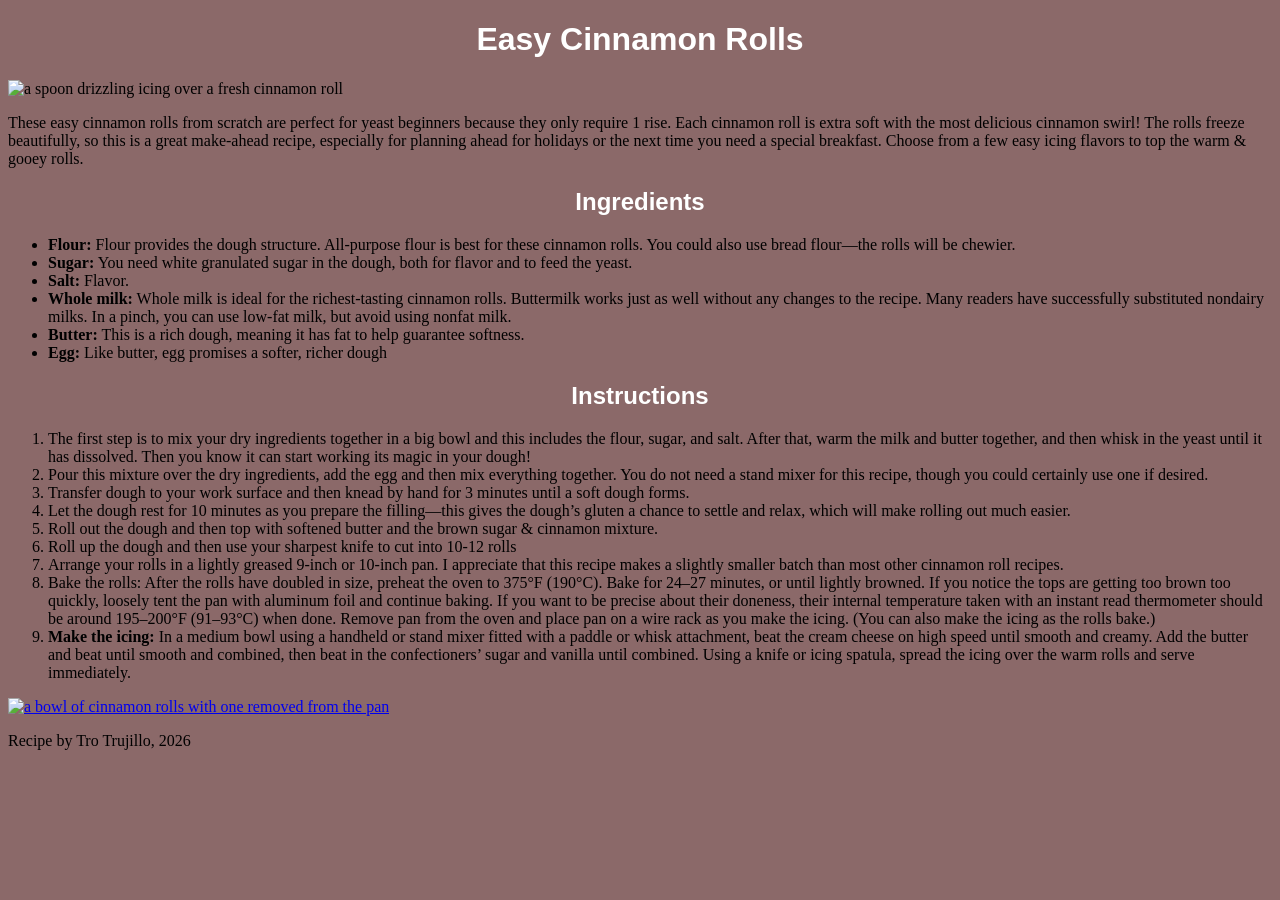
==== week-7/index.html @ 6b14164a "Refactor code structure for improved readability and maintainability" ====
<!DOCTYPE HTML>

<html lang="en">
  <head>
    <meta charset="UTF-8" />
    <meta name="viewport" content="width=device-width, initial-scale=1.0">
    <title>Easy Cinnamon Rolls</title>
    <link rel="preconnect" href="https://fonts.googleapis.com">
    <link rel="preconnect" href="https://fonts.gstatic.com" crossorigin>
    <link href="https://fonts.googleapis.com/css2?family=Instrument+Serif:ital@0;1&family=League+Gothic&display=swap" rel="stylesheet">
    <link rel="stylesheet" href="styles.css">
    </head>
<body>
  <main>
    <h1> Easy Cinnamon Rolls</h1>
    <section id="overview">
      <img src="cinnamon-rolls.jpg" alt="a spoon drizzling icing over a fresh cinnamon roll">
      <p>These easy cinnamon rolls from scratch are perfect for yeast beginners because they only require 1 rise. Each cinnamon roll is extra soft with the most delicious cinnamon swirl! The rolls freeze beautifully, so this is a great make-ahead recipe, especially for planning ahead for holidays or the next time you need a special breakfast. Choose from a few easy icing flavors to top the warm & gooey rolls.</p>
    </section>
    <section id="ingredients">
      <h2>Ingredients</h2>
      <ul>
        <li><Strong>Flour:</strong> Flour provides the dough structure. All-purpose flour is best for these cinnamon rolls. You could also use bread flour—the rolls will be chewier.</li>
        <li><strong>Sugar:</Strong> You need white granulated sugar in the dough, both for flavor and to feed the yeast.</li>
        <li><strong>Salt:</strong> Flavor.</li>
        <li><strong>Whole milk:</strong> Whole milk is ideal for the richest-tasting cinnamon rolls. Buttermilk works just as well without any changes to the recipe. Many readers have successfully substituted nondairy milks. In a pinch, you can use low-fat milk, but avoid using nonfat milk.</li>
        <li><strong>Butter:</strong> This is a rich dough, meaning it has fat to help guarantee softness.</li>
        <li><strong>Egg:</strong> Like butter, egg promises a softer, richer dough</li>
      </ul>
    </section>
    <section id="instructions">
      <h2>Instructions</h2>
        <ol>
          <li>The first step is to mix your dry ingredients together in a big bowl and this includes the flour, sugar, and salt. After that, warm the milk and butter together, and then whisk in the yeast until it has dissolved. Then you know it can start working its magic in your dough!</li>
          <li>Pour this mixture over the dry ingredients, add the egg and then mix everything together. You do not need a stand mixer for this recipe, though you could certainly use one if desired.</li>
          <li>Transfer dough to your work surface and then knead by hand for 3 minutes until a soft dough forms.</li>
          <li>Let the dough rest for 10 minutes as you prepare the filling—this gives the dough’s gluten a chance to settle and relax, which will make rolling out much easier.</li>
          <li>Roll out the dough and then top with softened butter and the brown sugar & cinnamon mixture.</li>
          <li>Roll up the dough and then use your sharpest knife to cut into 10-12 rolls</li>
          <li>Arrange your rolls in a lightly greased 9-inch or 10-inch pan. I appreciate that this recipe makes a slightly smaller batch than most other cinnamon roll recipes.</li>
<li>Bake the rolls: After the rolls have doubled in size, preheat the oven to 375°F (190°C). Bake for 24–27 minutes, or until lightly browned. If you notice the tops are getting too brown too quickly, loosely tent the pan with aluminum foil and continue baking. If you want to be precise about their doneness, their internal temperature taken with an instant read thermometer should be around 195–200°F (91–93°C) when done. Remove pan from the oven and place pan on a wire rack as you make the icing. (You can also make the icing as the rolls bake.)</li>
<li><strong>Make the icing:</strong> In a medium bowl using a handheld or stand mixer fitted with a paddle or whisk attachment, beat the cream cheese on high speed until smooth and creamy. Add the butter and beat until smooth and combined, then beat in the confectioners’ sugar and vanilla until combined. Using a knife or icing spatula, spread the icing over the warm rolls and serve immediately.</li>
      </ol>
    </section>
    <section id="recipe-image">
      <a href="https://sallysbakingaddiction.com/wp-content/uploads/2013/05/easy-cinnamon-rolls-with-icing.jpg"><img src="https://sallysbakingaddiction.com/wp-content/uploads/2013/05/easy-cinnamon-rolls-with-icing.jpg" alt="a bowl of cinnamon rolls with one removed from the pan"></a>
    </section>
</body>
<footer>
  <p>Recipe by Tro Trujillo, 2026</p>
</footer>
</html>
---- week-7/styles.css ----
body {
  background-color: #8b6969;
}

.instrument-serif-regular {
  font-family: "Instrument Serif", serif;
  font-weight: 400;
  font-style: normal;
}

.instrument-serif-regular-italic {
  font-family: "Instrument Serif", serif;
  font-weight: 400;
  font-style: italic;
}

h1, h2, h3 {
  color: #fff;
  text-align: center;
  font-family: 'Arial', sans-serif;
}

.league-gothic-regular {
  font-family: "League Gothic", sans-serif;
  font-optical-sizing: auto;
  font-weight: 400;
  font-style: normal;
  font-variation-settings: "wdth" 100;
}
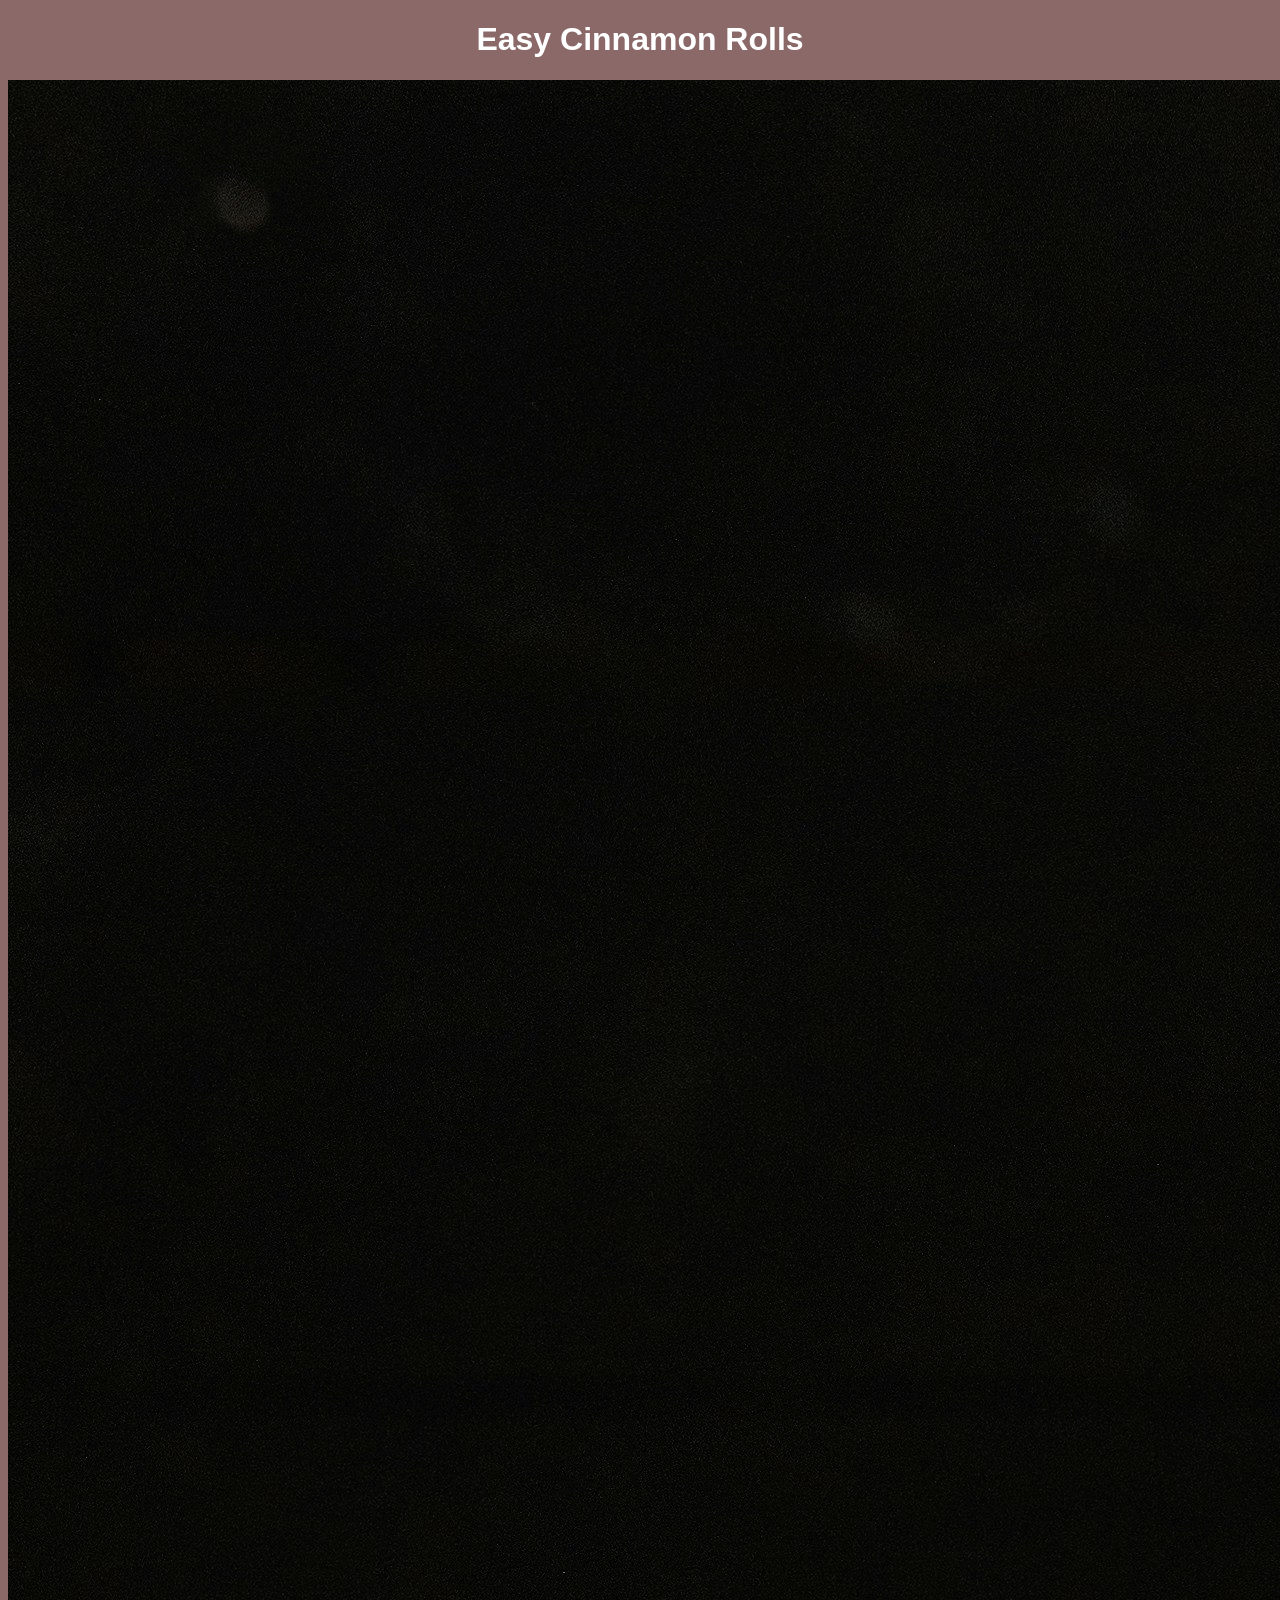
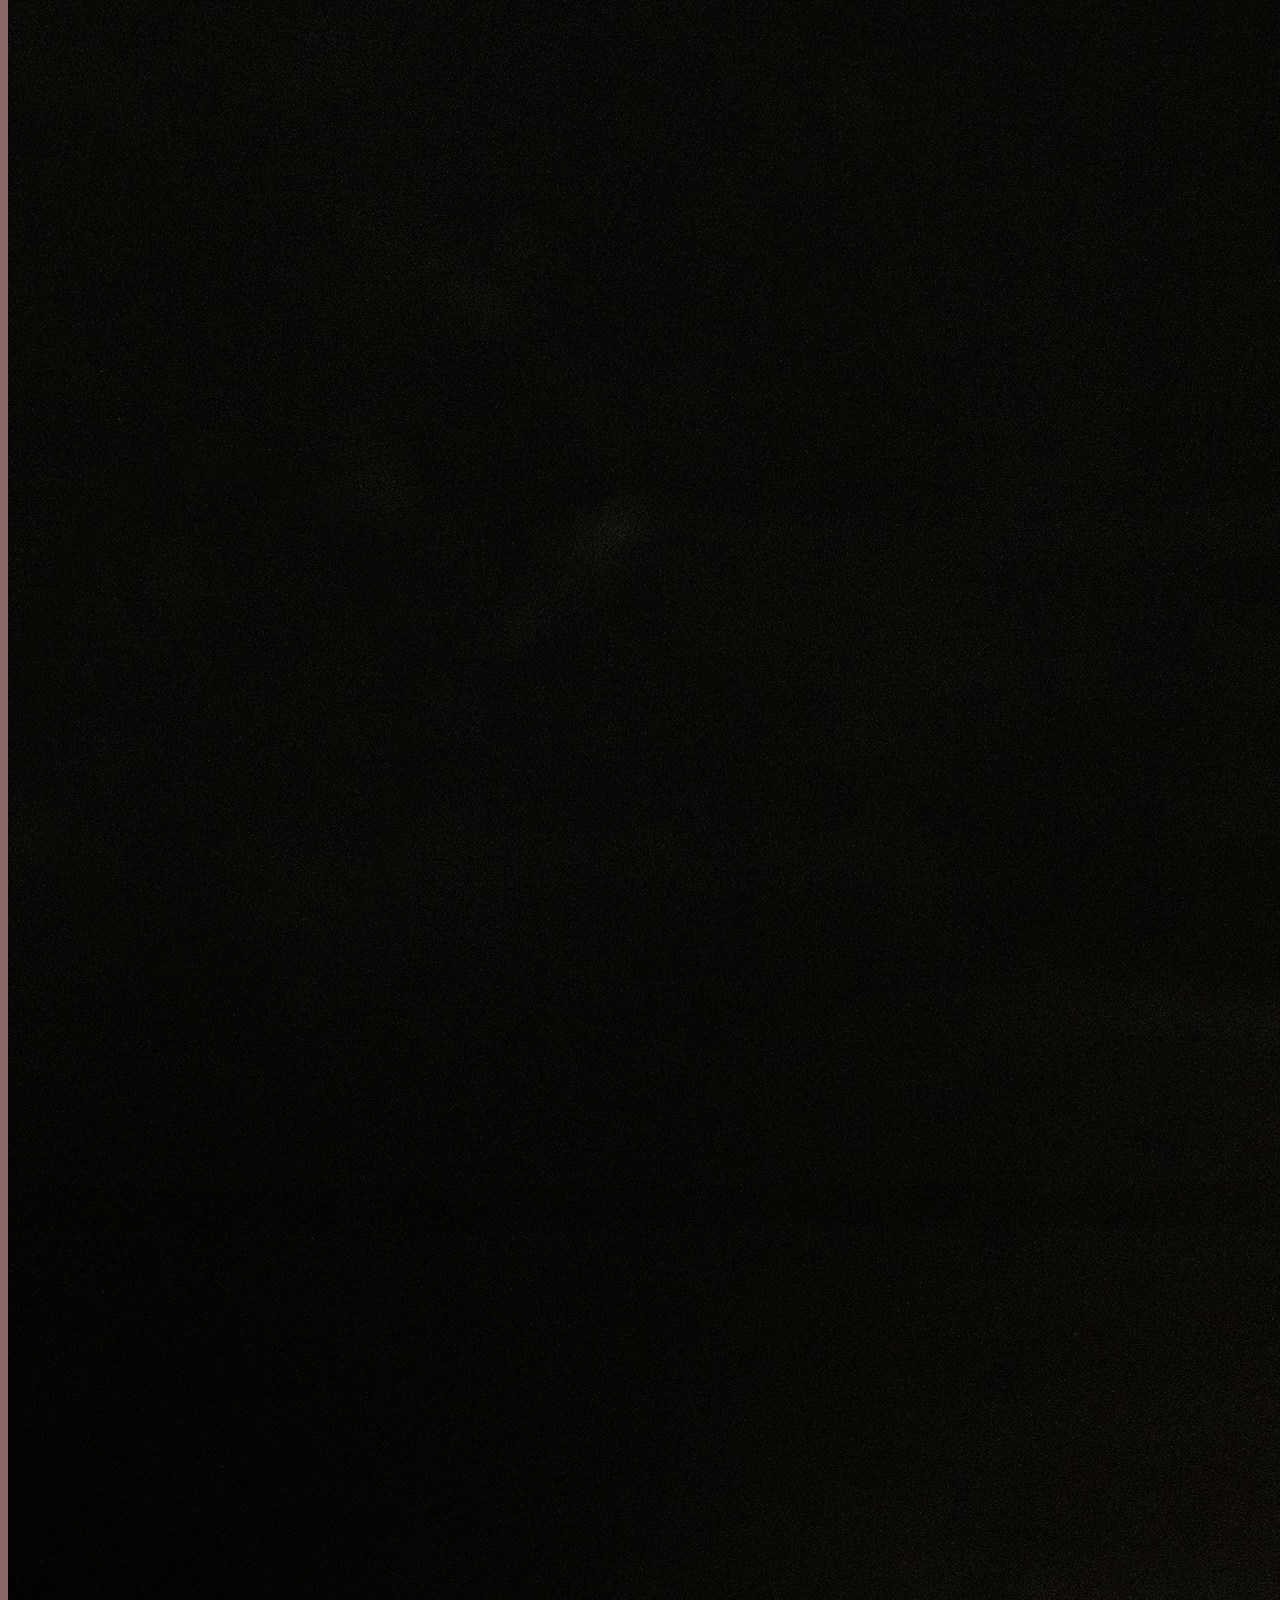
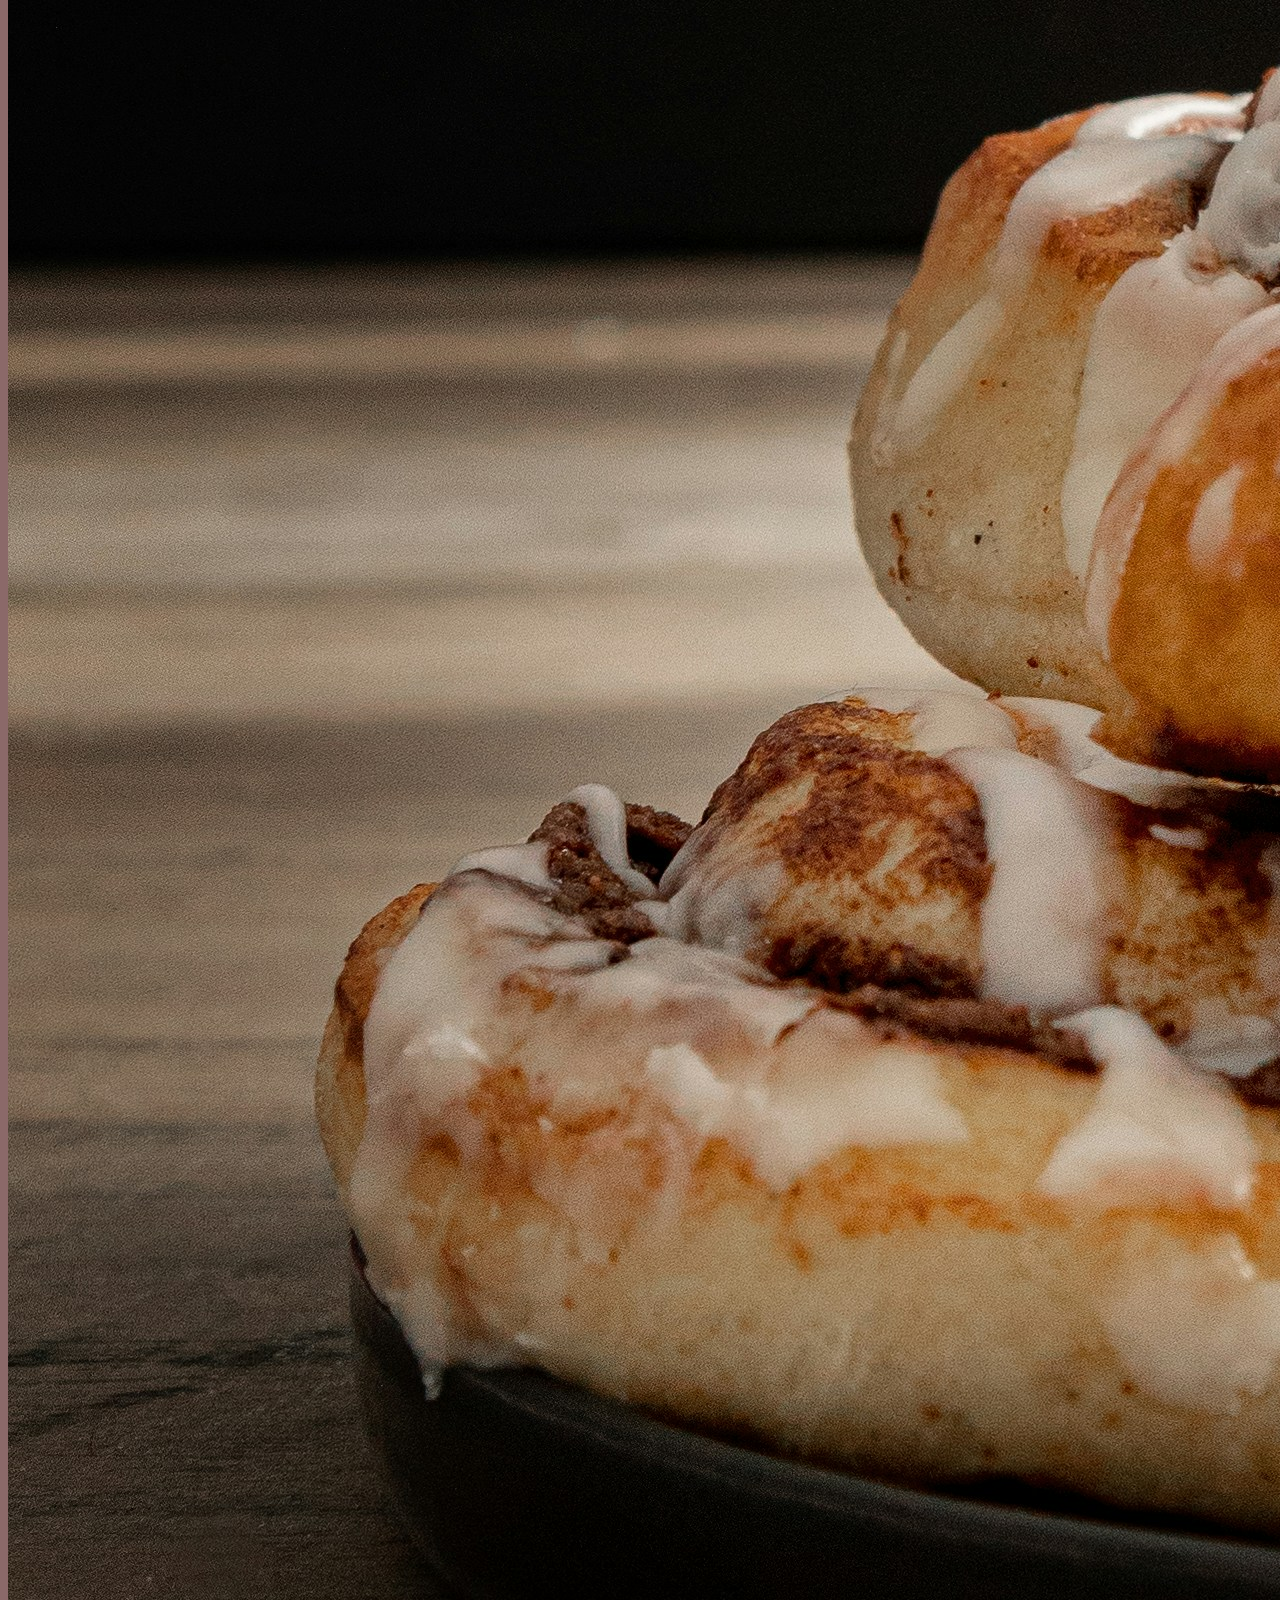
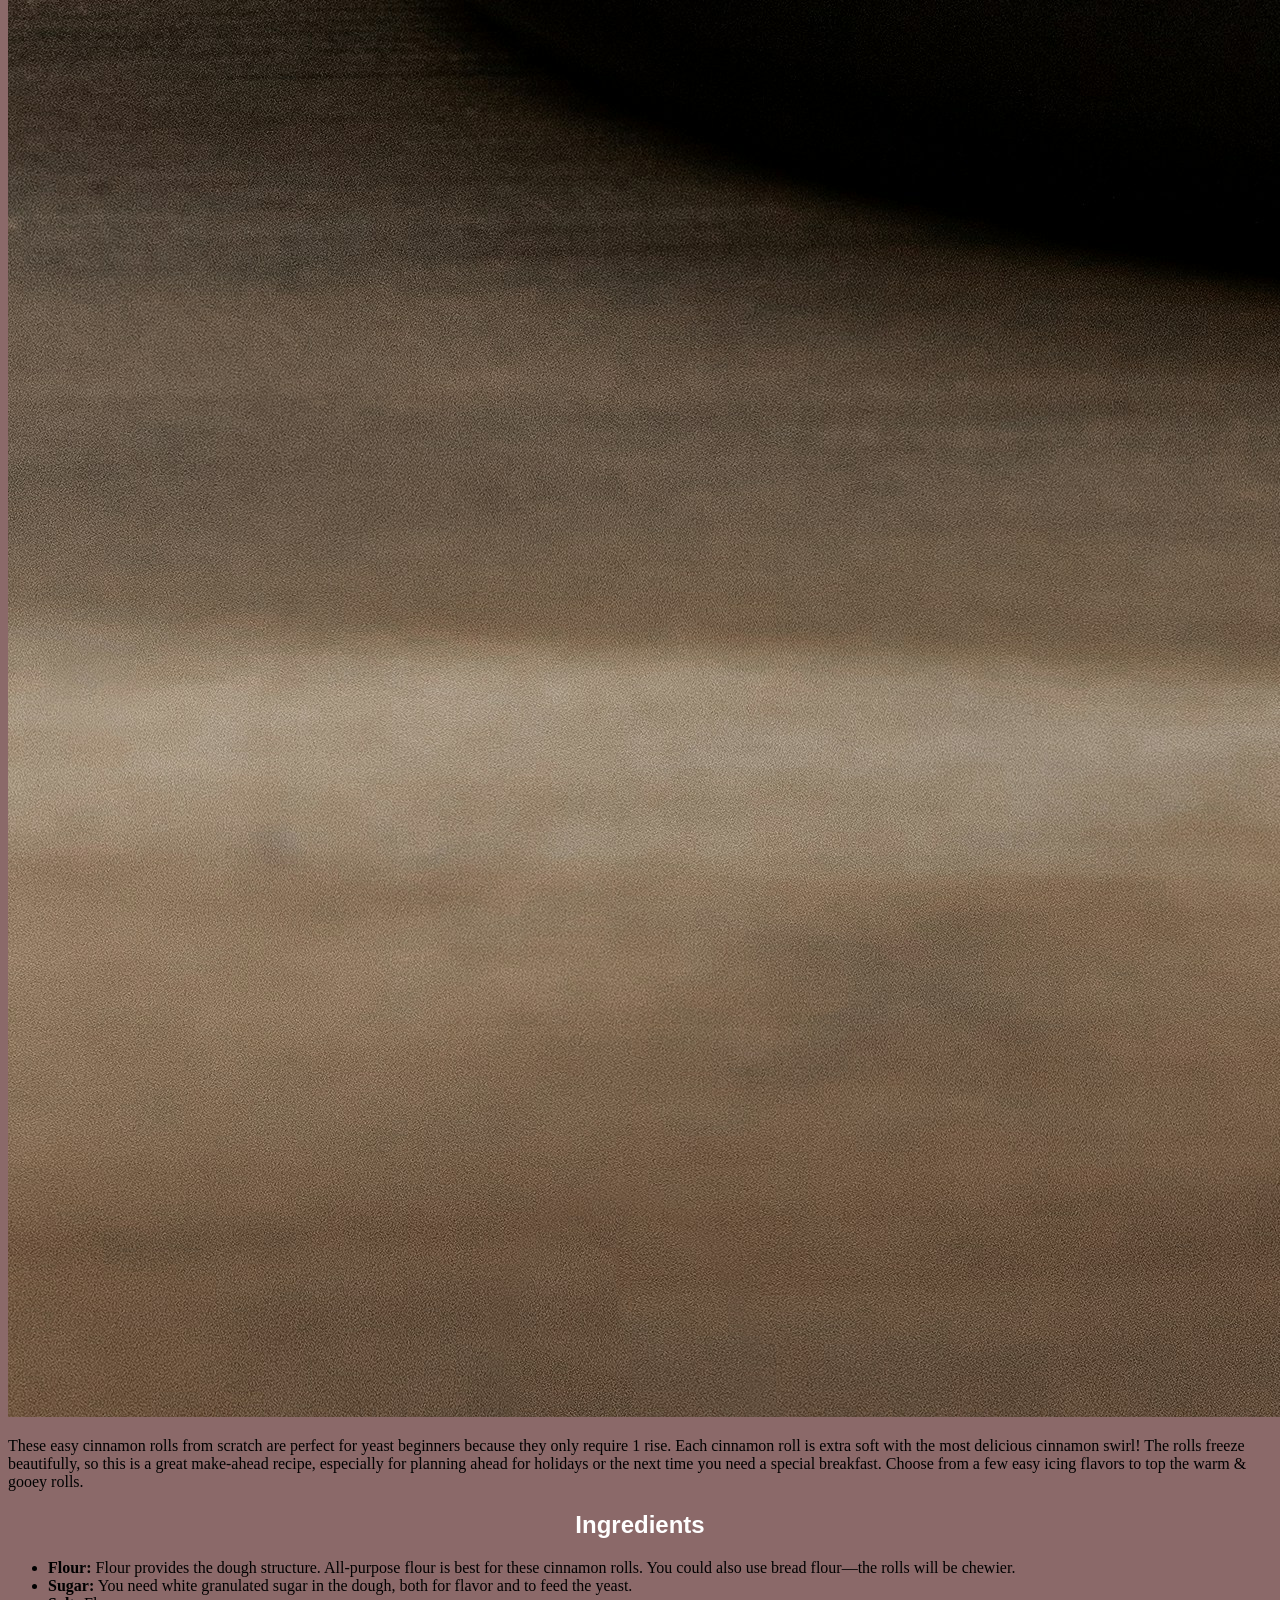
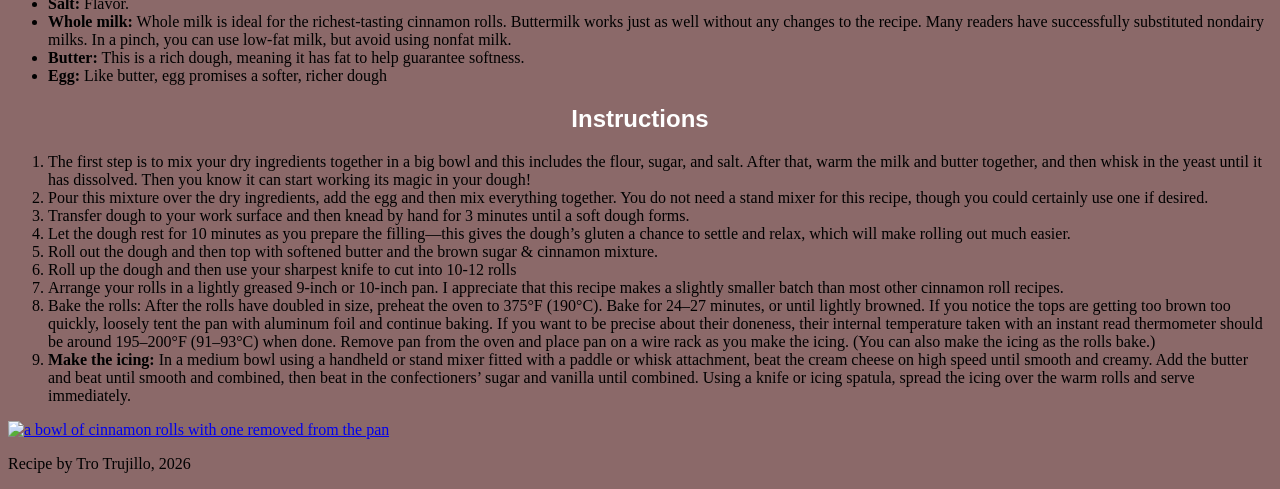
==== commit 478fb1b2: "Update image source path in index.html for correct loading" ====
--- a/week-7/index.html
+++ b/week-7/index.html
@@ -14,7 +14,7 @@
   <main>
     <h1> Easy Cinnamon Rolls</h1>
     <section id="overview">
-      <img src="cinnamon-rolls.jpg" alt="a spoon drizzling icing over a fresh cinnamon roll">
+      <img src="images/eve-maier-toUmtRwoWCA-unsplash.jpg" alt="a spoon drizzling icing over a fresh cinnamon roll">
       <p>These easy cinnamon rolls from scratch are perfect for yeast beginners because they only require 1 rise. Each cinnamon roll is extra soft with the most delicious cinnamon swirl! The rolls freeze beautifully, so this is a great make-ahead recipe, especially for planning ahead for holidays or the next time you need a special breakfast. Choose from a few easy icing flavors to top the warm & gooey rolls.</p>
     </section>
     <section id="ingredients">
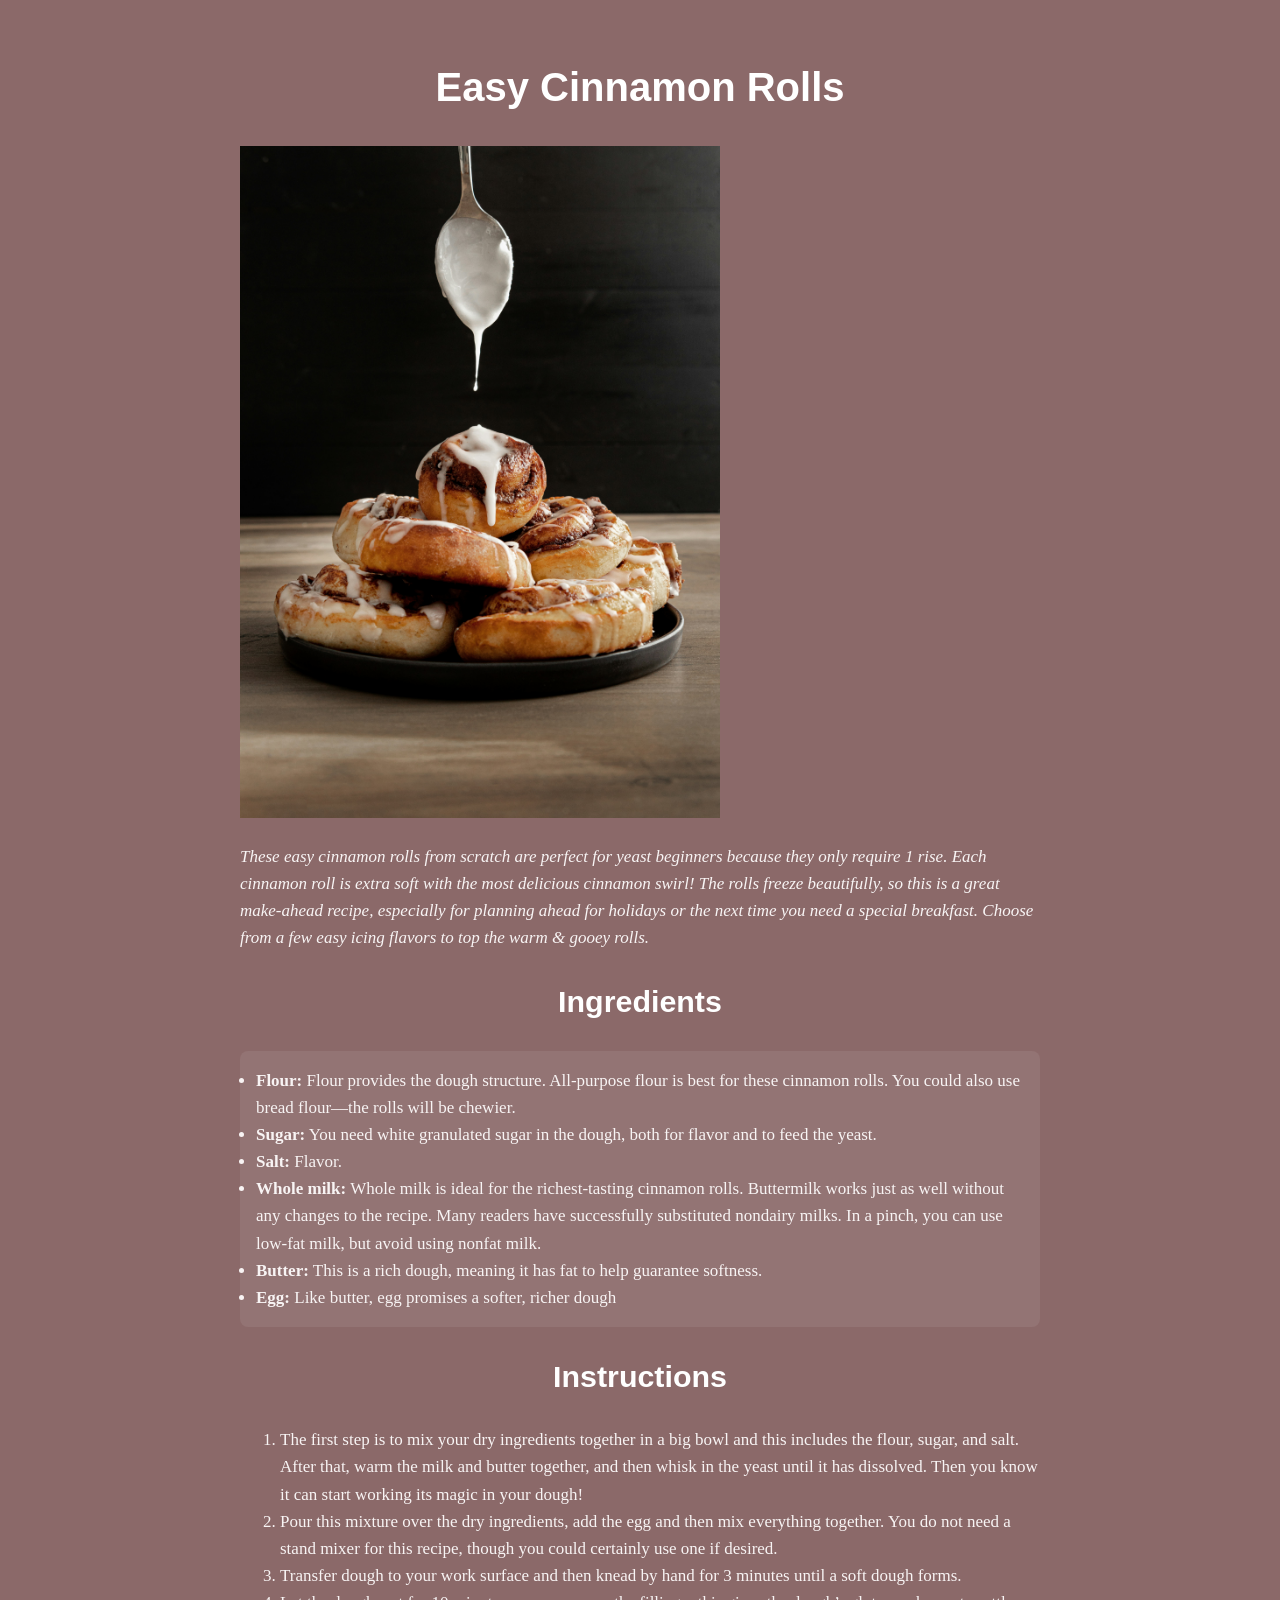
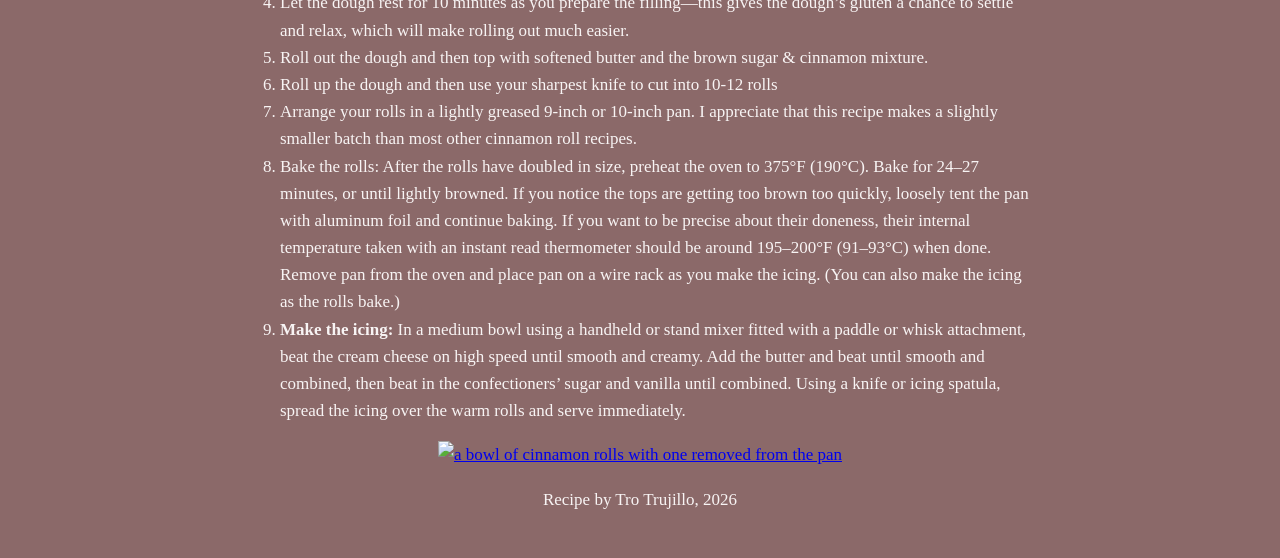
==== commit 12dfb580: "Add styles for overview, recipe image, and footer; enhance ingredient list appearance" ====
--- a/week-7/index.html
+++ b/week-7/index.html
@@ -9,6 +9,19 @@
     <link rel="preconnect" href="https://fonts.gstatic.com" crossorigin>
     <link href="https://fonts.googleapis.com/css2?family=Instrument+Serif:ital@0;1&family=League+Gothic&display=swap" rel="stylesheet">
     <link rel="stylesheet" href="styles.css">
+   <style>
+  #overview {
+    font-style: italic;
+  }
+
+  #recipe-image {
+    text-align: center;
+  }
+
+  footer {
+    text-align: center;
+  }
+</style>
     </head>
 <body>
   <main>
@@ -19,7 +32,7 @@
     </section>
     <section id="ingredients">
       <h2>Ingredients</h2>
-      <ul>
+      <ul class="ingredients-list">
         <li><Strong>Flour:</strong> Flour provides the dough structure. All-purpose flour is best for these cinnamon rolls. You could also use bread flour—the rolls will be chewier.</li>
         <li><strong>Sugar:</Strong> You need white granulated sugar in the dough, both for flavor and to feed the yeast.</li>
         <li><strong>Salt:</strong> Flavor.</li>
--- a/week-7/styles.css
+++ b/week-7/styles.css
@@ -26,4 +26,45 @@
   font-weight: 400;
   font-style: normal;
   font-variation-settings: "wdth" 100;
-}+}
+
+img {
+  max-width: 60%;
+  height: auto;
+}
+main {
+  max-width: 800px;
+  margin: 0 auto;
+  padding: 20px;
+}
+
+/* Keep text readable */
+body {
+  color: #f8f4f4;
+  font-size: 17px;
+  line-height: 1.6;
+}
+
+/* Typography */
+h1 {
+  font-size: 2.5rem;
+}
+
+h2 {
+  font-size: 1.9rem;
+}
+
+h3 {
+  font-size: 1.3rem;
+}
+
+/* Class selector */
+.ingredients-list {
+  background-color: rgba(255, 255, 255, 0.07);
+  padding: 16px;
+  border-radius: 8px;
+}
+
+/* Descendant selector */
+section p {
+  margin-bottom: 12px;
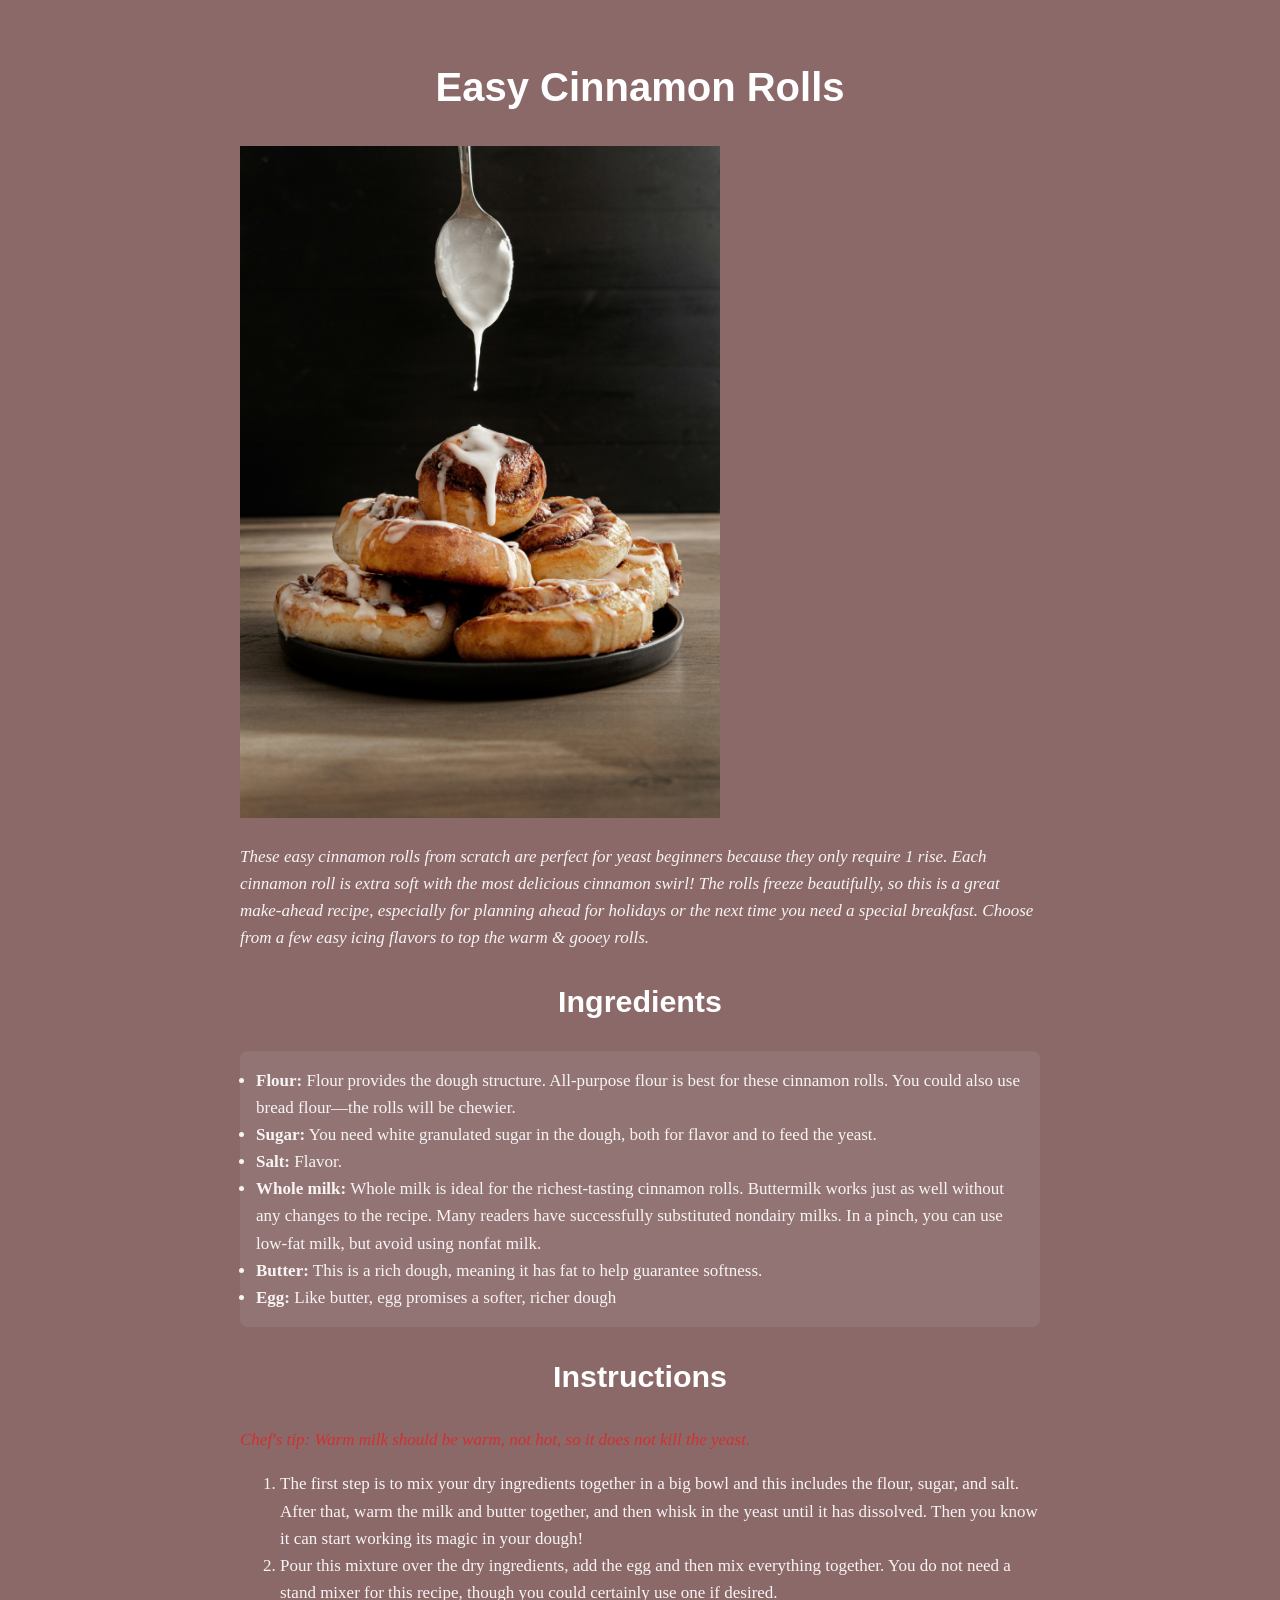
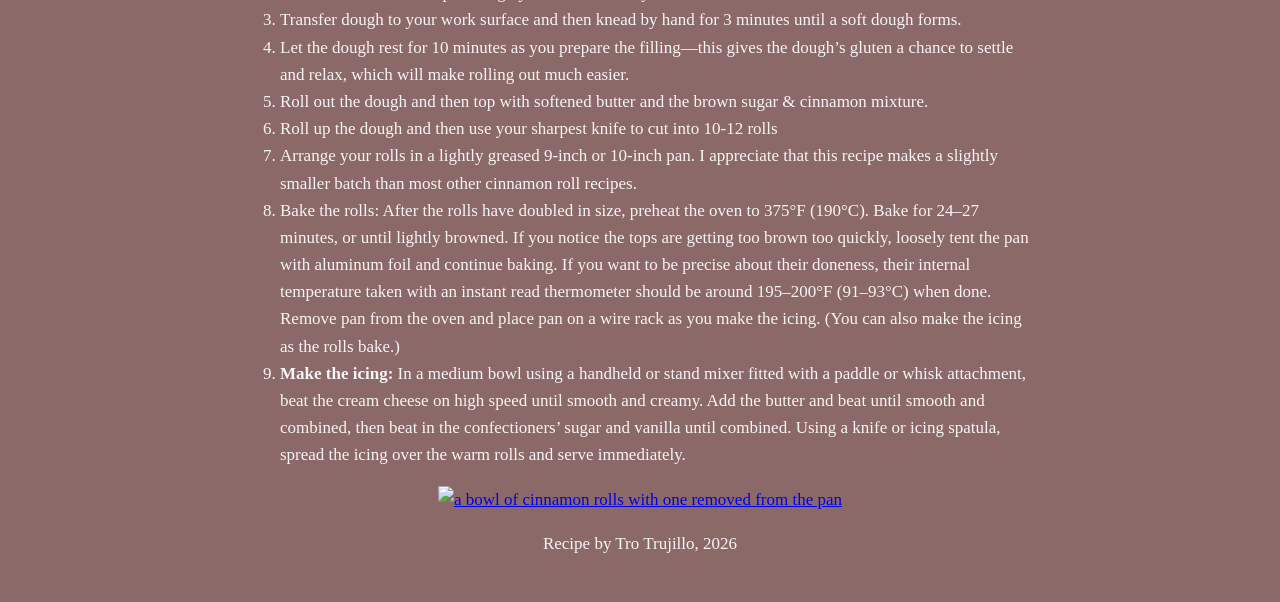
==== commit 348bd077: "Add chef's tip to instructions section with italicized styling" ====
--- a/week-7/index.html
+++ b/week-7/index.html
@@ -43,6 +43,10 @@
     </section>
     <section id="instructions">
       <h2>Instructions</h2>
+      <p style="font-style: italic; color: #d32f2f;">
+  Chef's tip: Warm milk should be warm, not hot, so it does not kill the yeast.
+</p>
+
         <ol>
           <li>The first step is to mix your dry ingredients together in a big bowl and this includes the flour, sugar, and salt. After that, warm the milk and butter together, and then whisk in the yeast until it has dissolved. Then you know it can start working its magic in your dough!</li>
           <li>Pour this mixture over the dry ingredients, add the egg and then mix everything together. You do not need a stand mixer for this recipe, though you could certainly use one if desired.</li>
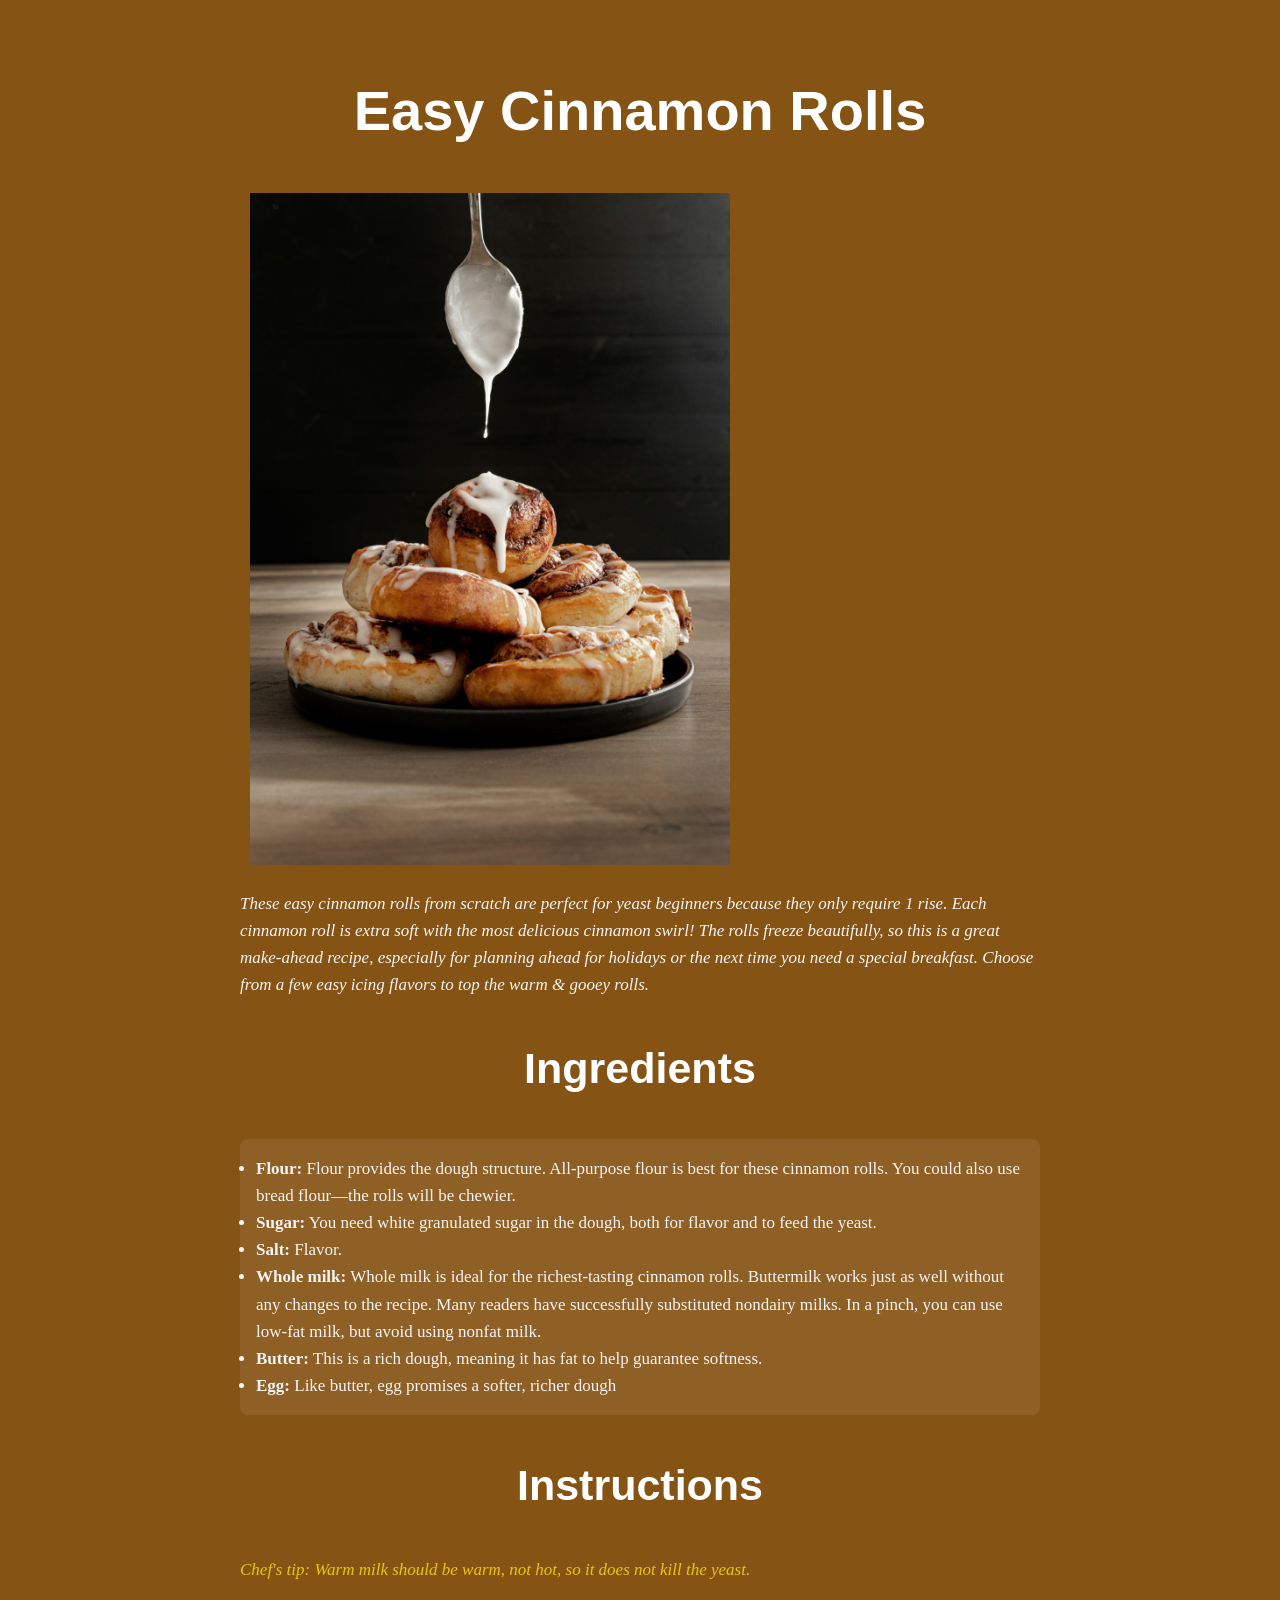
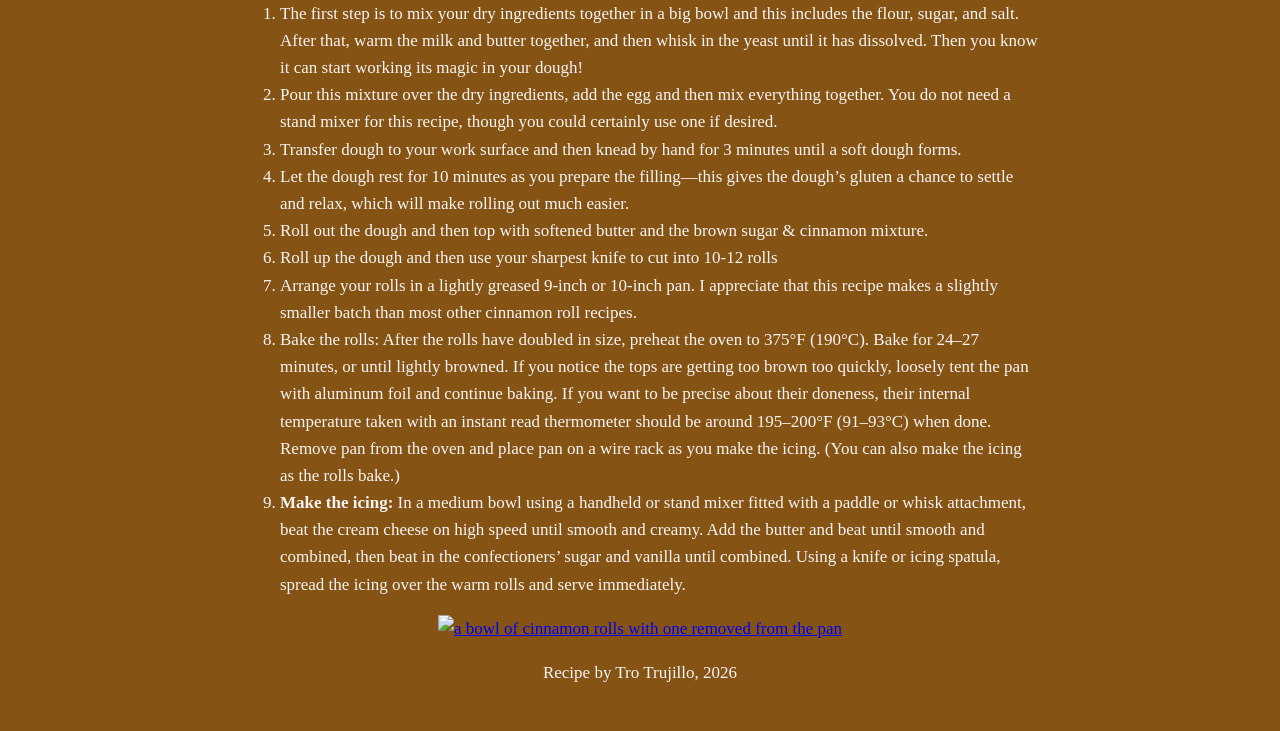
==== commit 29f13528: "Update chef's tip text color for better visibility" ====
--- a/week-7/index.html
+++ b/week-7/index.html
@@ -43,7 +43,7 @@
     </section>
     <section id="instructions">
       <h2>Instructions</h2>
-      <p style="font-style: italic; color: #d32f2f;">
+      <p style="font-style: italic; color: #e9c510;">
   Chef's tip: Warm milk should be warm, not hot, so it does not kill the yeast.
 </p>
 
--- a/week-7/styles.css
+++ b/week-7/styles.css
@@ -1,5 +1,5 @@
 body {
-  background-color: #8b6969;
+  background-color: #855415;
 }
 
 .instrument-serif-regular {
@@ -31,6 +31,9 @@
 img {
   max-width: 60%;
   height: auto;
+  padding-left: 10px;
+  padding-right: 10px;
+  align-content: center;
 }
 main {
   max-width: 800px;
@@ -47,15 +50,15 @@
 
 /* Typography */
 h1 {
-  font-size: 2.5rem;
+  font-size: 56px;
 }
 
 h2 {
-  font-size: 1.9rem;
+  font-size: 43px;
 }
 
 h3 {
-  font-size: 1.3rem;
+  font-size: 30px;
 }
 
 /* Class selector */
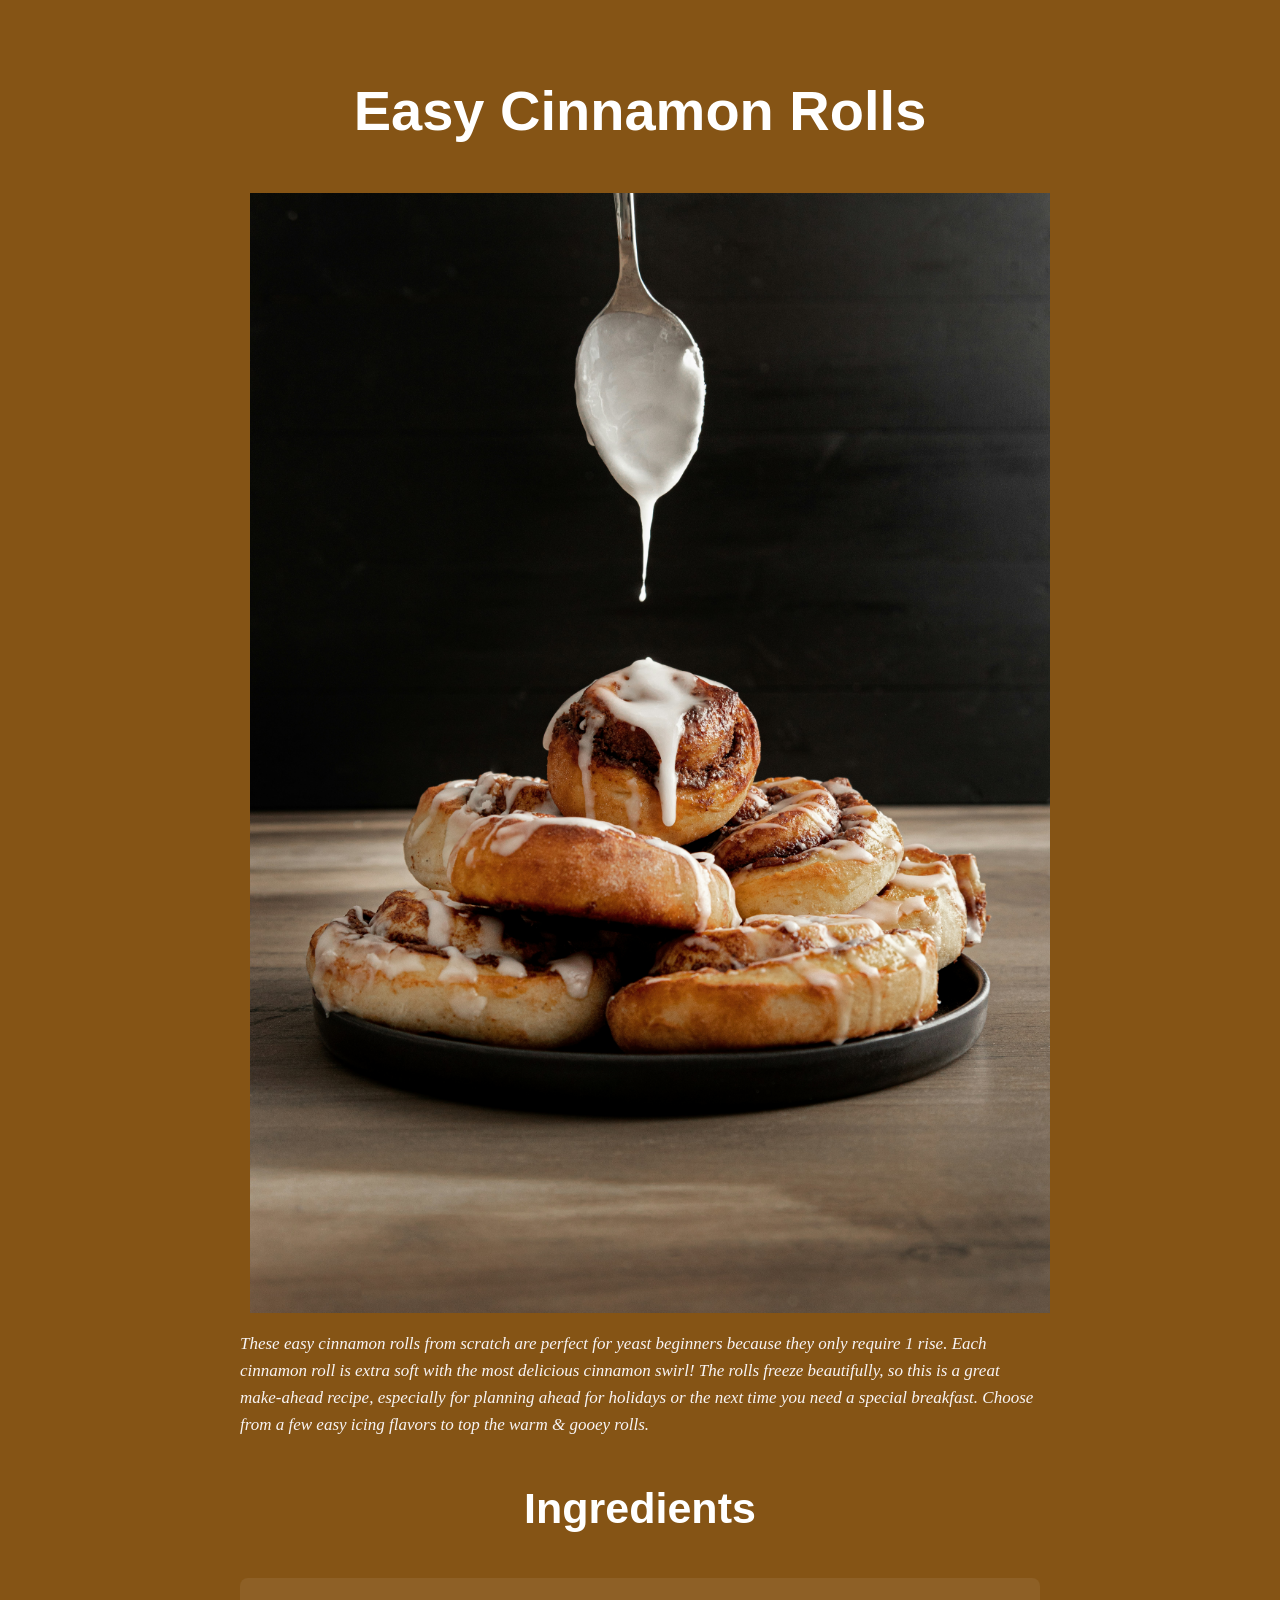
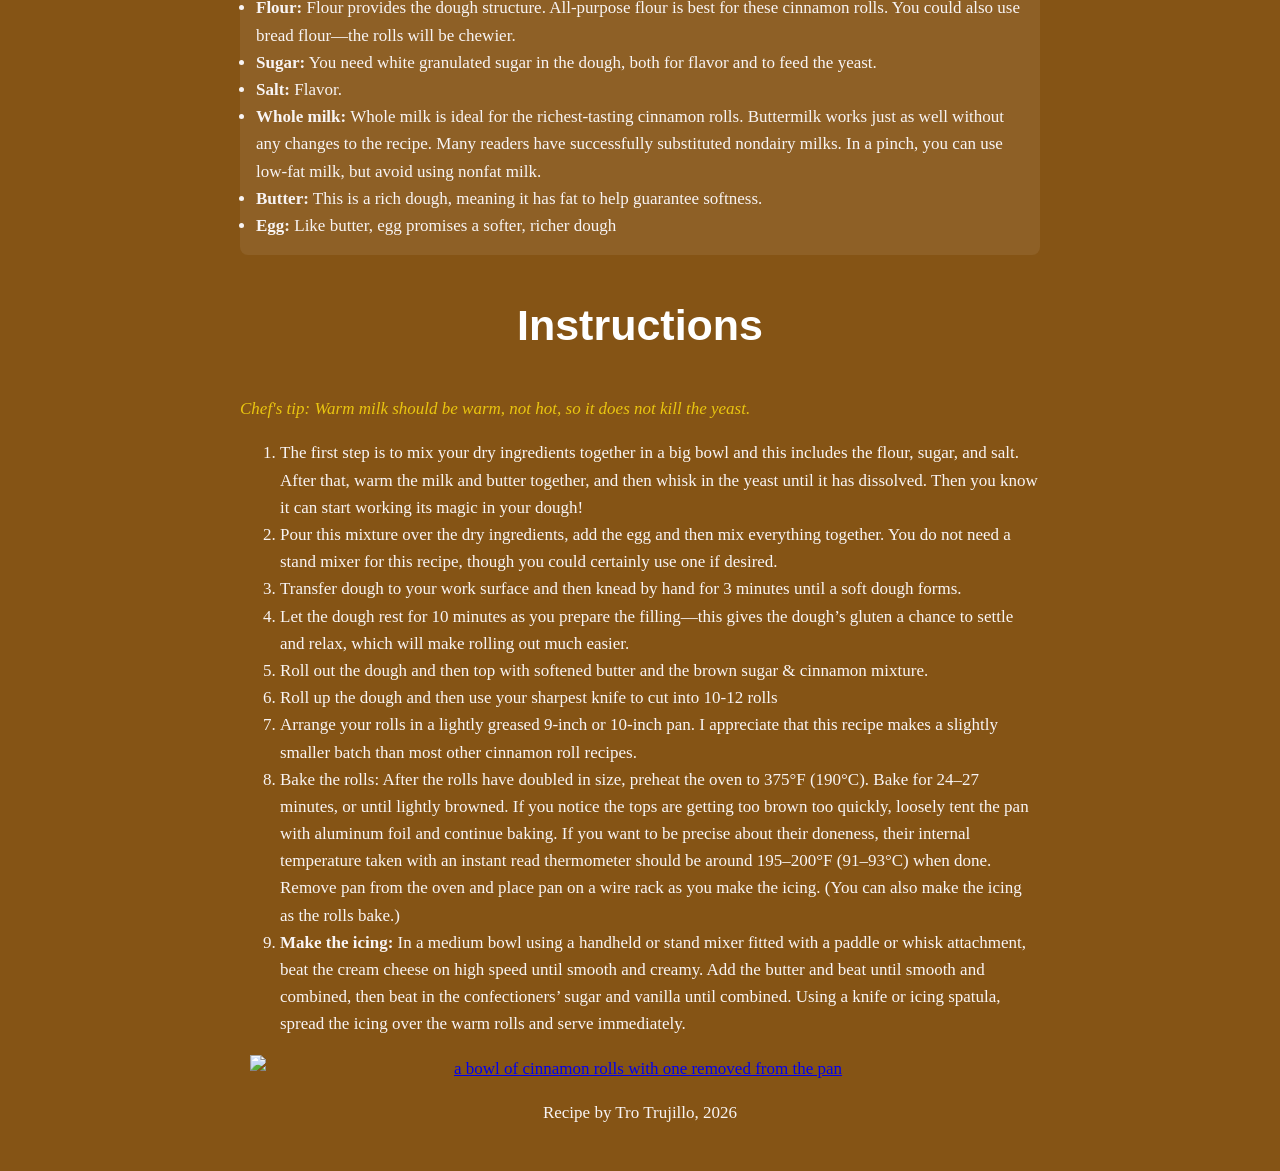
==== commit 86a6981f: "Add class to body for consistent styling across the page" ====
--- a/week-7/index.html
+++ b/week-7/index.html
@@ -23,7 +23,7 @@
   }
 </style>
     </head>
-<body>
+<body class="body">
   <main>
     <h1> Easy Cinnamon Rolls</h1>
     <section id="overview">
--- a/week-7/styles.css
+++ b/week-7/styles.css
@@ -1,5 +1,6 @@
 body {
   background-color: #855415;
+  font-family: "Instrument Serif", serif;
 }
 
 .instrument-serif-regular {
@@ -17,7 +18,7 @@
 h1, h2, h3 {
   color: #fff;
   text-align: center;
-  font-family: 'Arial', sans-serif;
+  font-family: "League Gothic", sans-serif;
 }
 
 .league-gothic-regular {
@@ -29,11 +30,12 @@
 }
 
 img {
-  max-width: 60%;
+  max-width: 100%;
   height: auto;
   padding-left: 10px;
   padding-right: 10px;
-  align-content: center;
+  display: block;
+  margin: 0 auto;
 }
 main {
   max-width: 800px;
